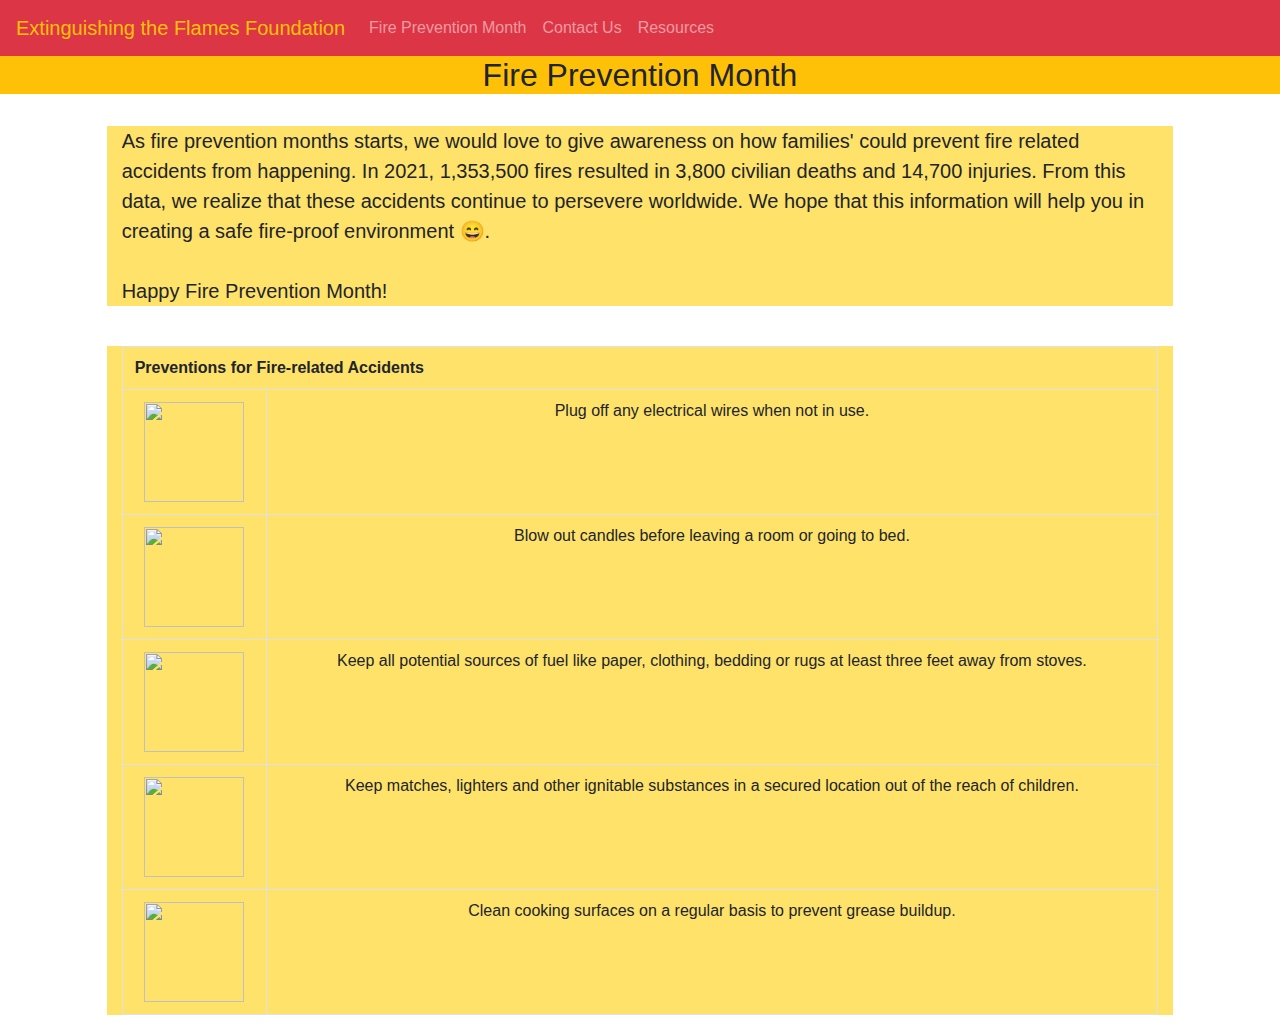
==== index.html @ 1fbba1cc "Rename GH_ICT9Emerald_Q3Project_Lopez.html to index.html" ====
<html>
<head>
	<title>Extinguishing the Flames Foundation</title>
	<link rel="stylesheet" href="https://cdn.jsdelivr.net/npm/bootstrap@4.6.2/dist/css/bootstrap.min.css">
	<meta name="viewport" content="width=device-width, initial-scale=1">
	<link rel="stylesheet" href="Q3Proj.css" type="text/css">
</head>
<body>
	<div class="navbar sticky-top navbar-expand-xl navbar-dark bg-danger">
		<a href="#" class="navbar-brand text-warning">Extinguishing the Flames Foundation</a>
		<ul class="navbar-nav">
			<li class="nav-item">
				<a href="https://www.facebook.com/" class="nav-link">Fire Prevention Month</a>
			</li>
			<li class="nav-item">
				<a href="https://www.youtube.com/" class="nav-link">Contact Us</a>
			</li>
			<li class="nav-item">
				<a href="https://www.reddit.com/" class="nav-link">Resources</a>
			</li>
		</ul> 
	</div>
	<center><h2 class="bg-warning">Fire Prevention Month</h2></center>
	<br>
	<div class="container col-xl-10">
		<p>As fire prevention months starts, we would love to give awareness on how families' could prevent fire related accidents from happening. In 2021, 1,353,500 fires resulted in 3,800 civilian deaths and 14,700 injuries. From this data, we realize that these accidents continue to persevere worldwide. We hope that this information will help you in creating a safe fire-proof environment 😄.<br><br>Happy Fire Prevention Month!</p>
	</div>
	<br>
	<div class="container col-xl-10">
		<table class="table-hover table-bordered table">
			<th colspan="2">Preventions for Fire-related Accidents</th>
			<tr>
				<td><center><img src="file:///D:/ICT%209/3rd%20Qtr/proj/plug.png" class="logo"></center></td>
				<td>Plug off any electrical wires when not in use.</td>
			</tr>
			<tr>
				<td><center><img src="file:///D:/ICT%209/3rd%20Qtr/proj/candle.png" class="logo"></center></td>
				<td>Blow out candles before leaving a room or going to bed.</td>
			</tr>
			<tr>
				<td><center><img src="file:///D:/ICT%209/3rd%20Qtr/proj/paper%20on%20fire.png" class="logo"></center></td>
				<td>Keep all potential sources of fuel like paper, clothing, bedding or rugs at least three feet away from stoves.</td>
			</tr>
			<tr>
				<td><center><img src="file:///D:/ICT%209/3rd%20Qtr/proj/lighter.png" class="logo"></center></td>
				<td>Keep matches, lighters and other ignitable substances in a secured location out of the reach of children.</td>
			</tr>
			<tr>
				<td><center><img src="file:///D:/ICT%209/3rd%20Qtr/proj/clean%20counter.png" class="logo"></center></td>
				<td>Clean cooking surfaces on a regular basis to prevent grease buildup.</td>
			</tr>
		</table>
	</div>
</body>
</html>
---- Q3Proj.css ----
div {
	background-color: #FFE269;
}
.logo {
	width: 100px;
	height: 100px;
}
td {
	text-align: center;
}
body {
	background: url(https://t3.ftcdn.net/jpg/05/50/75/46/360_F_550754634_Gn504O3CSEgJwzFpaaindIL8x0R9PznG.jpg);
	background-size: 100%;
}
p {
	font-size: 20px;
}
.form-contact {
	margin: 0 auto;
	max-width: 400px;
}
.red-cross {
	width: 320px;
	height: 245px;
}
.safety-resource {
	width: 500px;
	height: 120px;
}
.text-resource {
	font-size: 30px;
}
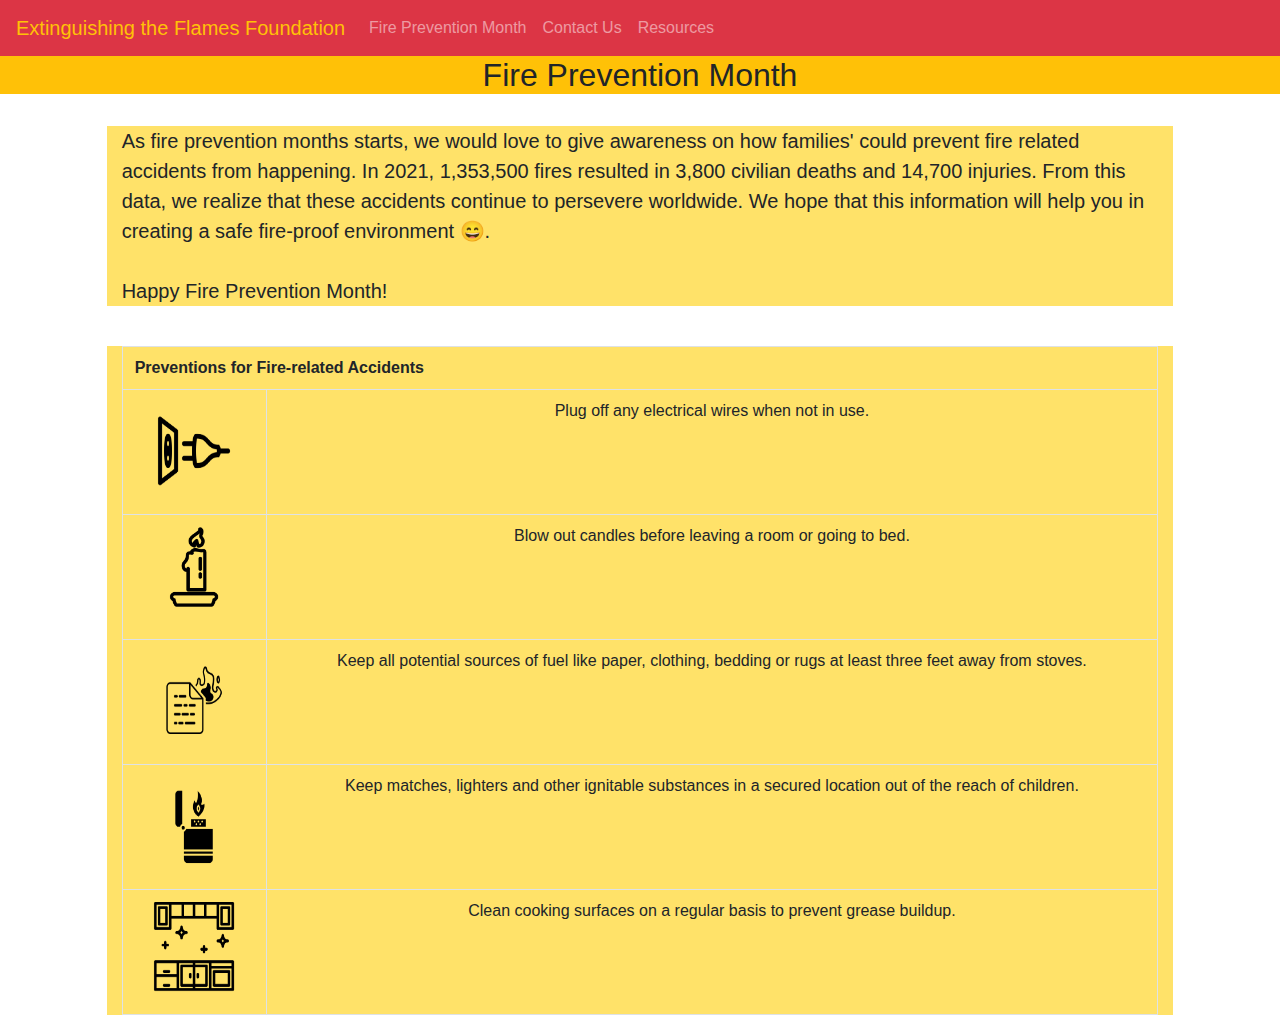
==== commit 5a1a4913: "Update index.html" ====
--- a/index.html
+++ b/index.html
@@ -30,23 +30,23 @@
 		<table class="table-hover table-bordered table">
 			<th colspan="2">Preventions for Fire-related Accidents</th>
 			<tr>
-				<td><center><img src="file:///D:/ICT%209/3rd%20Qtr/proj/plug.png" class="logo"></center></td>
+				<td><center><img src="plug.png" class="logo"></center></td>
 				<td>Plug off any electrical wires when not in use.</td>
 			</tr>
 			<tr>
-				<td><center><img src="file:///D:/ICT%209/3rd%20Qtr/proj/candle.png" class="logo"></center></td>
+				<td><center><img src="candle.png" class="logo"></center></td>
 				<td>Blow out candles before leaving a room or going to bed.</td>
 			</tr>
 			<tr>
-				<td><center><img src="file:///D:/ICT%209/3rd%20Qtr/proj/paper%20on%20fire.png" class="logo"></center></td>
+				<td><center><img src="paper%20on%20fire.png" class="logo"></center></td>
 				<td>Keep all potential sources of fuel like paper, clothing, bedding or rugs at least three feet away from stoves.</td>
 			</tr>
 			<tr>
-				<td><center><img src="file:///D:/ICT%209/3rd%20Qtr/proj/lighter.png" class="logo"></center></td>
+				<td><center><img src="lighter.png" class="logo"></center></td>
 				<td>Keep matches, lighters and other ignitable substances in a secured location out of the reach of children.</td>
 			</tr>
 			<tr>
-				<td><center><img src="file:///D:/ICT%209/3rd%20Qtr/proj/clean%20counter.png" class="logo"></center></td>
+				<td><center><img src="clean%20counter.png" class="logo"></center></td>
 				<td>Clean cooking surfaces on a regular basis to prevent grease buildup.</td>
 			</tr>
 		</table>
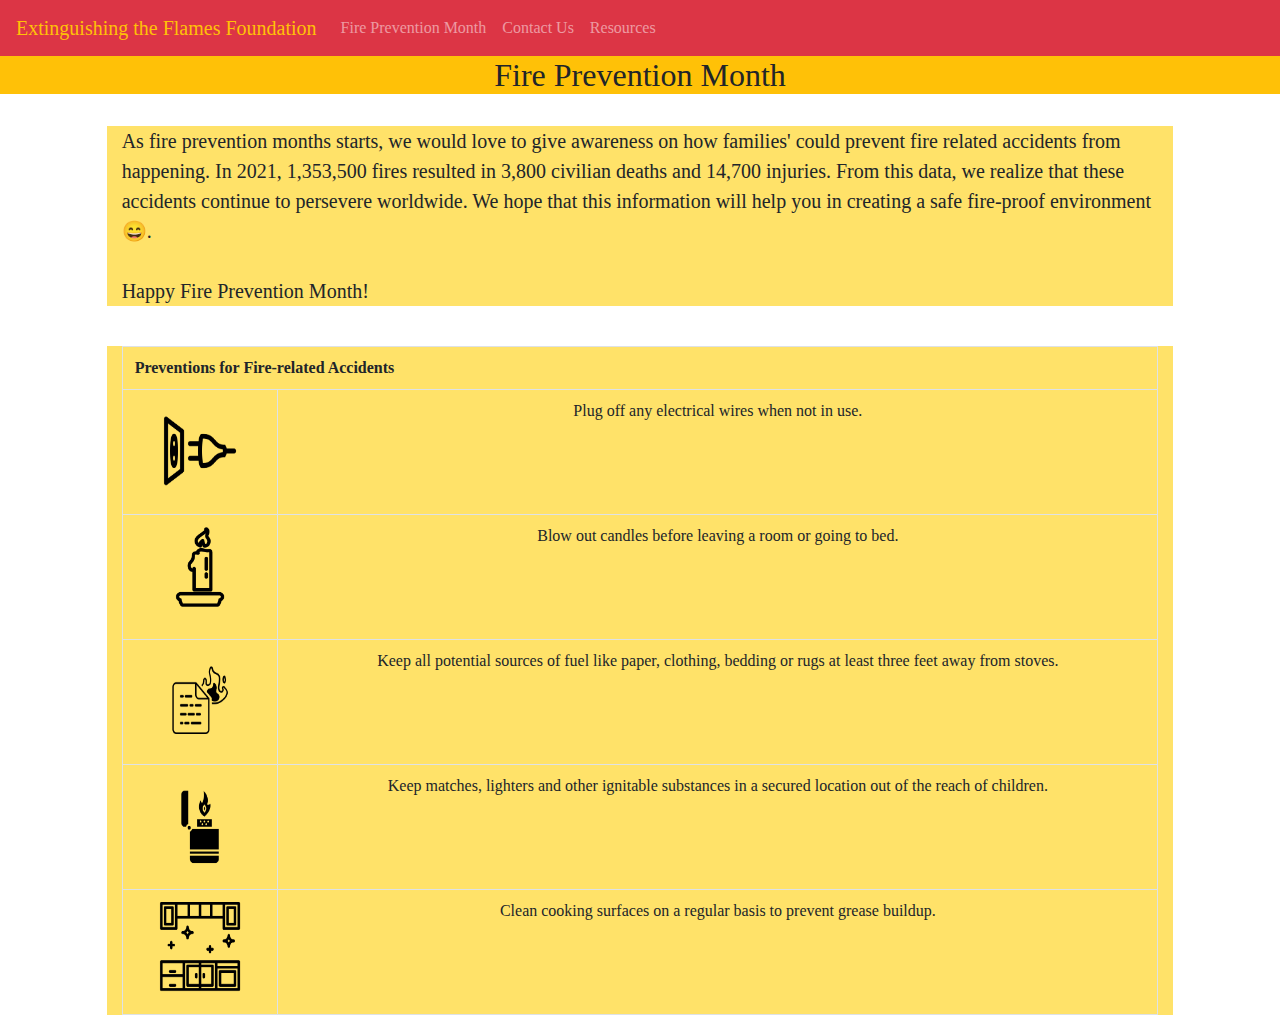
==== commit ce0b71c4: "Update index.html" ====
--- a/index.html
+++ b/index.html
@@ -4,19 +4,22 @@
 	<link rel="stylesheet" href="https://cdn.jsdelivr.net/npm/bootstrap@4.6.2/dist/css/bootstrap.min.css">
 	<meta name="viewport" content="width=device-width, initial-scale=1">
 	<link rel="stylesheet" href="Q3Proj.css" type="text/css">
+	<link rel="preconnect" href="https://fonts.googleapis.com">
+        <link rel="preconnect" href="https://fonts.gstatic.com" crossorigin>
+        <link href="https://fonts.googleapis.com/css2?family=Genos&display=swap" rel="stylesheet">
 </head>
 <body>
 	<div class="navbar sticky-top navbar-expand-xl navbar-dark bg-danger">
-		<a href="#" class="navbar-brand text-warning">Extinguishing the Flames Foundation</a>
+		<a href="https://nyseelopz.github.io/Q3_Proj_About/" class="navbar-brand text-warning">Extinguishing the Flames Foundation</a>
 		<ul class="navbar-nav">
 			<li class="nav-item">
-				<a href="https://www.facebook.com/" class="nav-link">Fire Prevention Month</a>
+				<a href="https://nyseelopz.github.io/Q3_Proj/" class="nav-link">Fire Prevention Month</a>
 			</li>
 			<li class="nav-item">
-				<a href="https://www.youtube.com/" class="nav-link">Contact Us</a>
+				<a href="https://nyseelopz.github.io/Q3_Proj_Contact/" class="nav-link">Contact Us</a>
 			</li>
 			<li class="nav-item">
-				<a href="https://www.reddit.com/" class="nav-link">Resources</a>
+				<a href="https://nyseelopz.github.io/Q3_Proj_Resources/" class="nav-link">Resources</a>
 			</li>
 		</ul> 
 	</div>
--- a/Q3Proj.css
+++ b/Q3Proj.css
@@ -11,6 +11,7 @@
 body {
 	background: url(https://t3.ftcdn.net/jpg/05/50/75/46/360_F_550754634_Gn504O3CSEgJwzFpaaindIL8x0R9PznG.jpg);
 	background-size: 100%;
+	font-family: 'Shantell Sans', cursive;
 }
 p {
 	font-size: 20px;
@@ -29,4 +30,4 @@
 }
 .text-resource {
 	font-size: 30px;
-}+}
